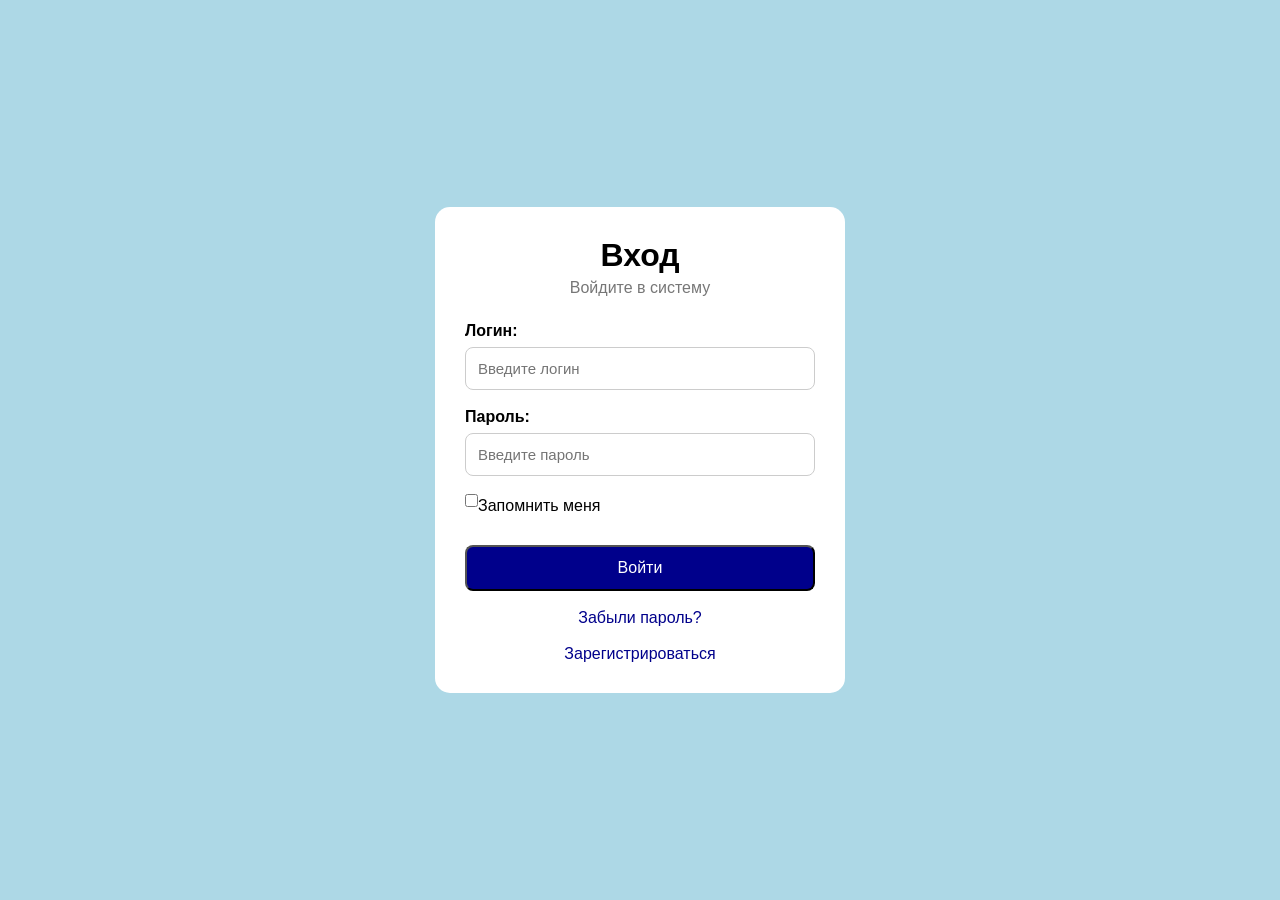
==== index.html @ 2ca42071 "first commit" ====
<!DOCTYPE html>
<html lang="ru">
<head>
    <meta charset="UTF-8">
    <meta name="viewport" content="width=device-width, initial-scale=1.0">
    <title>Document</title>
    <link rel="stylesheet" href="style.css">
</head>
<body>
 <main>
    <div class="login">
        <h1>Вход</h1>
        <p>Войдите в систему</p>
        <div class="login-form">
            <span>Логин:</span>
            <input type="text" placeholder="Введите логин" id="login">
            <span>Пароль:</span>
            <input type="password" placeholder="Введите пароль" id="password">
            <div class="remember">
                <input type="checkbox" id="remember">
                <span>Запомнить меня</span>
                
        </div>
        <button>Войти</button>
        <a href="#">Забыли пароль?</a>
        <a href="register.html">Зарегистрироваться</a>
    </div>
 </main>
</body>
</html>
---- style.css ----
* {
    margin: 0;
    padding: 0;
   
}
body {
    font-family: Arial, sans-serif;
    display: flex;
    justify-content: center;
    align-items: center;
    background-color: lightblue;
    min-height: 100vh;
}

.login {
    width: 350px;
    padding: 30px;
    background: white;
    border-radius: 15px;
}


h1 {
    text-align: center;
    margin-bottom: 5px;
}

p {
    text-align: center;
    margin-bottom: 25px;
    color: #777;
}

.login-form {
    display: flex;
    flex-direction: column;
}

span {
    margin-bottom: 7px;
    font-weight: bold;
}

input {
    padding: 12px;
    margin-bottom: 18px;
    border: 1px solid #ccc;
    border-radius: 8px;
    font-size: 15px;
}

input:focus {
    outline: none;
    border-color: #007BFF;
}


.remember {
    display: flex;
    align-items: center;
    margin-bottom: 20px;
}


.remember span {
    font-weight: normal;
}

button {
    padding: 12px;
    color: white;
    border-radius: 8px;

    background: darkblue;
    color: white;

    font-size: 16px;
    cursor: pointer;
}

button:hover {
    background: darkblue;
}

a {
    text-align: center;
    margin-top: 18px;
    color: darkblue;
    text-decoration: none;
}
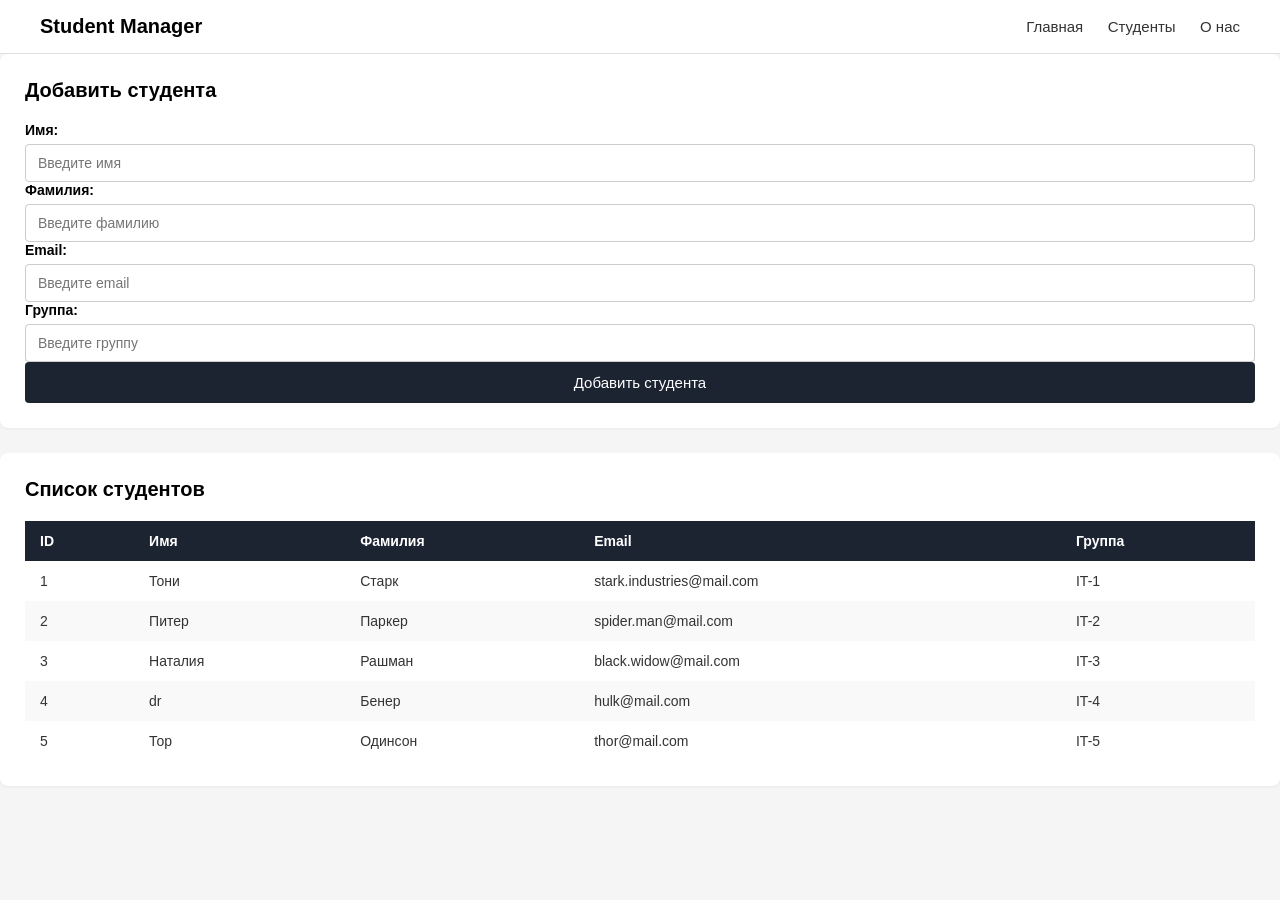
==== commit 8aff5344: "Add files via upload" ====
--- a/index.html
+++ b/index.html
@@ -1,31 +1,99 @@
-
-<!DOCTYPE html>
-<html lang="ru">
-<head>
-    <meta charset="UTF-8">
-    <meta name="viewport" content="width=device-width, initial-scale=1.0">
-    <title>Document</title>
-    <link rel="stylesheet" href="style.css">
-</head>
-<body>
- <main>
-    <div class="login">
-        <h1>Вход</h1>
-        <p>Войдите в систему</p>
-        <div class="login-form">
-            <span>Логин:</span>
-            <input type="text" placeholder="Введите логин" id="login">
-            <span>Пароль:</span>
-            <input type="password" placeholder="Введите пароль" id="password">
-            <div class="remember">
-                <input type="checkbox" id="remember">
-                <span>Запомнить меня</span>
-                
-        </div>
-        <button>Войти</button>
-        <a href="#">Забыли пароль?</a>
-        <a href="register.html">Зарегистрироваться</a>
-    </div>
- </main>
-</body>
+<!DOCTYPE html>
+<html lang="ru">
+<head>
+    <meta charset="UTF-8">
+    <meta name="viewport" content="width=device-width, initial-scale=1.0">
+    <title>Student Manager</title>
+    <link rel="stylesheet" href="style.css">
+</head>
+<body>
+   <header class="header">
+    <div class="header-logo"> Student Manager</div>
+    <nav class="nav-links">
+        <a href="index.html">Главная</a>
+        <a href="students.html">Студенты</a>
+        <a href="about.html">О нас</a>
+        </nav>
+    </header>
+
+   
+        
+        <section class="card">
+            <h2>Добавить студента</h2>
+            <from action="#">
+                <div class="form-group">
+                    <label for="first-name">Имя:</label>
+                    <input type="text" id="first-name" placeholder="Введите имя">
+                </div>
+
+                <div class="form-group">
+                    <label for="last-name">Фамилия:</label>
+                    <input type="text" id="last-name" placeholder="Введите фамилию">
+                </div>
+
+                <div class="form-group">
+                    <label for="email">Email:</label>
+                    <input type="email" id="email" placeholder="Введите email">
+                </div>
+                <div class="form-group">
+                    <label for="group">Группа:</label>
+                    <input type="text" id="group" placeholder="Введите группу">
+                </div>
+                 <button type="submit" class="submit-btn">Добавить студента</button>
+            </from>
+        </section>
+         <section class="card">
+            <h2>Список студентов</h2>
+            <div class="table-wrapper">
+                <table class="student-table">
+                    <thead>
+                        <tr>
+                            <th>ID</th>
+                            <th>Имя</th>
+                            <th>Фамилия</th>
+                            <th>Email</th>
+                            <th>Группа</th>
+                        </tr>
+                    </thead>
+                    <tbody>
+                          <tr>
+                            <td>1</td>
+                            <td>Тони</td>
+                            <td>Старк</td>
+                            <td>stark.industries@mail.com</td>
+                            <td>IT-1</td>
+                        </tr>
+                        <tr>
+                            <td>2</td>
+                            <td>Питер</td>
+                            <td>Паркер</td>
+                            <td>spider.man@mail.com</td>
+                            <td>IT-2</td>
+                        </tr>
+                        <tr>
+                            <td>3</td>
+                            <td>Наталия</td>
+                            <td>Рашман</td>
+                            <td>black.widow@mail.com</td>
+                            <td>IT-3</td>
+                        </tr>
+                        <tr>
+                              <td>4</td>
+                            <td>dr</td>
+                            <td>Бенер</td>
+                            <td>hulk@mail.com</td>
+                            <td>IT-4</td>
+                        </tr>
+                         <tr>
+                            <td>5</td>
+                            <td>Тор</td>
+                            <td>Одинсон</td>
+                            <td>thor@mail.com</td>
+                            <td>IT-5</td>
+                        </tr>
+                    </tbody>
+                </table>
+    </div>
+
+</body>
 </html>
--- a/style.css
+++ b/style.css
@@ -1,90 +1,152 @@
-* {
-    margin: 0;
-    padding: 0;
-   
-}
-body {
-    font-family: Arial, sans-serif;
-    display: flex;
-    justify-content: center;
-    align-items: center;
-    background-color: lightblue;
-    min-height: 100vh;
-}
-
-.login {
-    width: 350px;
-    padding: 30px;
-    background: white;
-    border-radius: 15px;
-}
-
-
-h1 {
-    text-align: center;
-    margin-bottom: 5px;
-}
-
-p {
-    text-align: center;
-    margin-bottom: 25px;
-    color: #777;
-}
-
-.login-form {
-    display: flex;
-    flex-direction: column;
-}
-
-span {
-    margin-bottom: 7px;
-    font-weight: bold;
-}
-
-input {
-    padding: 12px;
-    margin-bottom: 18px;
-    border: 1px solid #ccc;
-    border-radius: 8px;
-    font-size: 15px;
-}
-
-input:focus {
-    outline: none;
-    border-color: #007BFF;
-}
-
-
-.remember {
-    display: flex;
-    align-items: center;
-    margin-bottom: 20px;
-}
-
-
-.remember span {
-    font-weight: normal;
-}
-
-button {
-    padding: 12px;
-    color: white;
-    border-radius: 8px;
-
-    background: darkblue;
-    color: white;
-
-    font-size: 16px;
-    cursor: pointer;
-}
-
-button:hover {
-    background: darkblue;
-}
-
-a {
-    text-align: center;
-    margin-top: 18px;
-    color: darkblue;
-    text-decoration: none;
+* {
+    box-sizing: border-box;
+    margin: 0;
+    padding: 0;
+    font-family: Arial, sans-serif;
+}
+
+body {
+    background-color: #f5f5f5;
+    color: #333;
+}
+
+.header {
+    background-color: #ffffff;
+    padding: 15px 40px;
+    display: flex;
+    justify-content: space-between;
+    align-items: center;
+    border-bottom: 1px solid #e0e0e0;
+}
+
+.header-logo {
+    font-size: 20px;
+    font-weight: bold;
+    color: #000;
+}
+
+.nav-links a {
+    color: #333;
+    text-decoration: none;
+    margin-left: 20px;
+    font-size: 15px;
+}
+
+.hero-section {
+    text-align: center;
+    margin-bottom: 30px;
+}
+
+.hero-section h1 {
+    font-size: 28px;
+    margin-bottom: 8px;
+    color: #000;
+}
+
+.hero-section p {
+    color: #666;
+    font-size: 14px;
+}
+
+.card {
+    background-color: #ffffff;
+    border-radius: 8px;
+    padding: 25px;
+    margin-bottom: 25px;
+    box-shadow: 0 1px 3px rgba(0,0,0,0.05);
+}
+
+.card h2 {
+    font-size: 20px;
+    margin-bottom: 20px;
+    color: #000;
+}
+
+.form-grid {
+    display: grid;
+    grid-template-columns: 1fr 1fr;
+    gap: 15px 20px;
+    margin-bottom: 20px;
+}
+
+.form-group {
+    display: flex;
+    flex-direction: column;
+}
+
+.form-group label {
+    margin-bottom: 6px;
+    font-size: 14px;
+    font-weight: bold;
+    color: #000;
+}
+
+input {
+    width: 100%;
+    padding: 10px 12px;
+    border: 1px solid #ccc;
+    border-radius: 4px;
+    font-size: 14px;
+    outline: none;
+    background-color: #fff;
+}
+
+input:focus {
+    border-color: #000;
+}
+.submit-btn {
+    width: 100%;
+    background-color: #1c2331;
+    color: #ffffff;
+    border: none;
+    border-radius: 4px;
+    padding: 12px;
+    font-size: 15px;
+    cursor: pointer;
+}
+
+.submit-btn:hover {
+    background-color: #000000;
+}
+
+.table-wrapper {
+    overflow-x: auto;
+}
+
+.student-table {
+    width: 100%;
+    border-collapse: collapse;
+}
+
+.student-table th, 
+.student-table td {
+    padding: 12px 15px;
+    text-align: left;
+    font-size: 14px;
+}
+
+.student-table th {
+    background-color: #1c2331;
+    color: #ffffff;
+    font-weight: bold;
+}
+
+.student-table tbody tr:nth-child(even) {
+    background-color: #f9f9f9;
+}
+
+.student-table tbody tr:nth-child(odd) {
+    background-color: #ffffff;
+}
+
+.about-section p {
+    font-size: 14px;
+    color: #444;
+    margin-bottom: 15px;
+}
+
+.more-link{
+    color: #1c2331;
+    text-decoration: underline;
+    font-size: 14px;
 }
